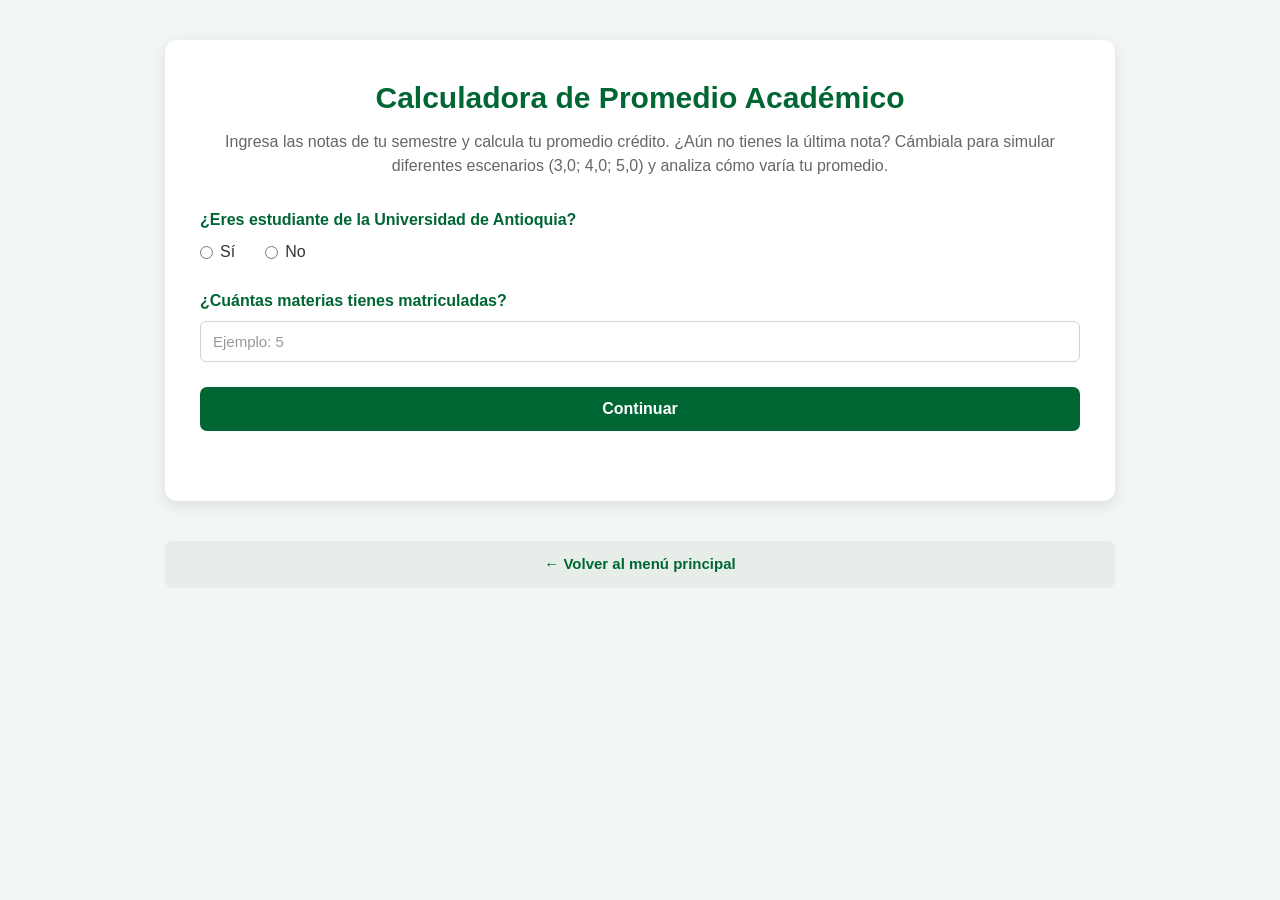
==== AppProm.html @ 08914092 "Add files via upload" ====
<!DOCTYPE html>
<html lang="es">

<head>
    <meta charset="UTF-8">
    <meta name="viewport" content="width=device-width, initial-scale=1.0">

    <title>Calculadora de Promedio Académico</title>

    <!-- Conexión con el archivo CSS -->
    <link rel="stylesheet" href="style.css">
</head>

<body>

    <div class="contenedor">

        <h1>Calculadora de Promedio Académico</h1>

        <p class="descripcion">
            Ingresa las notas de tu semestre y calcula tu promedio crédito. ¿Aún no tienes la última nota? Cámbiala para simular diferentes escenarios (3,0; 4,0; 5,0) y analiza cómo varía tu promedio.
        </p>


        <form id="formularioSemestre">


            <!-- ==========================================
                 ESTUDIANTE DE LA UDEA
                 ========================================== -->

            <div class="campo">

                <label>
                    ¿Eres estudiante de la Universidad de Antioquia?
                </label>

                <div class="opciones">

                    <label>
                        <input
                            type="radio"
                            name="estudianteUdeA"
                            value="si"
                            required
                        >
                        Sí
                    </label>

                    <label>
                        <input
                            type="radio"
                            name="estudianteUdeA"
                            value="no"
                        >
                        No
                    </label>

                </div>

            </div>


            <!-- ==========================================
                 PRIMER SEMESTRE
                 Solo aplica para estudiantes UdeA
                 ========================================== -->

            <div
                class="campo"
                id="campoPrimerSemestre"
                style="display: none;"
            >

                <label>
                    ¿Es tu primer semestre?
                </label>

                <div class="opciones">

                    <label>
                        <input
                            type="radio"
                            name="primerSemestre"
                            value="si"
                        >
                        Sí
                    </label>

                    <label>
                        <input
                            type="radio"
                            name="primerSemestre"
                            value="no"
                        >
                        No
                    </label>

                </div>

            </div>


            <!-- ==========================================
                 PROMEDIO DEL SEMESTRE ANTERIOR
                 Solo aplica si NO es primer semestre
                 ========================================== -->

            <div
                class="campo"
                id="campoPromedioAnterior"
                style="display: none;"
            >

                <label for="promedioAnterior">
                    ¿Cuál fue tu promedio del semestre anterior?
                </label>

                <input
                    type="number"
                    id="promedioAnterior"
                    name="promedioAnterior"
                    min="0"
                    max="5"
                    step="0.01"
                    placeholder="Ejemplo: 3.85"
                >

            </div>


            <!-- ==========================================
                 NÚMERO DE MATERIAS
                 ========================================== -->

            <div class="campo">

                <label for="cantidadMaterias">
                    ¿Cuántas materias tienes matriculadas?
                </label>

                <input
                    type="number"
                    id="cantidadMaterias"
                    name="cantidadMaterias"
                    min="1"
                    max="20"
                    placeholder="Ejemplo: 5"
                    required
                >

            </div>


            <!-- ==========================================
                 BOTÓN CONTINUAR
                 ========================================== -->

            <button type="submit">
                Continuar
            </button>

        </form>


        <!-- ==========================================
             INFORMACIÓN DE LAS MATERIAS
             ========================================== -->

        <div id="seccionMaterias"></div>


        <!-- ==========================================
             RESULTADO
             ========================================== -->

        <div id="resultado">

            <!--
                El contenido será generado por JavaScript.
                La situación académica se mostrará
                únicamente cuando el usuario sea estudiante UdeA.
            -->

            <div
                id="situacionAcademica"
                style="display: none;"
            >

                <h3>Situación académica</h3>

                <p id="textoSituacion"></p>

                <p class="nota-situacion">
                    Clasificación según criterios académicos
                    de la Universidad de Antioquia.
                </p>

            </div>

        </div>

    </div>


    <!-- ==========================================
         VOLVER AL MENÚ PRINCIPAL
         ========================================== -->

    <a
        href="../index.html"
        class="volver">
        ← Volver al menú principal
    </a>


    <!-- ==========================================
         CONEXIÓN CON JAVASCRIPT
         ========================================== -->

    <script src="app.js"></script>

</body>

</html>
---- style.css ----
/* =====================================================
   CONFIGURACIÓN GENERAL
   ===================================================== */

* {
    box-sizing: border-box;
    margin: 0;
    padding: 0;
}

body {
    font-family: Arial, Helvetica, sans-serif;
    background-color: #f3f7f4;
    color: #333333;
    line-height: 1.5;
}


/* =====================================================
   CONTENEDOR PRINCIPAL
   ===================================================== */

.contenedor {
    width: 92%;
    max-width: 950px;
    margin: 40px auto;
    padding: 35px;
    background-color: #ffffff;
    border-radius: 12px;
    box-shadow: 0 4px 15px rgba(0, 0, 0, 0.10);
}


/* =====================================================
   TÍTULO PRINCIPAL
   ===================================================== */

h1 {
    color: #006633;
    text-align: center;
    margin-bottom: 10px;
    font-size: 30px;
}

.descripcion {
    text-align: center;
    color: #666666;
    margin-bottom: 30px;
}


/* =====================================================
   FORMULARIO INICIAL
   ===================================================== */

.campo {
    margin-bottom: 25px;
}

.campo > label {
    display: block;
    font-weight: bold;
    color: #006633;
    margin-bottom: 8px;
}


/* =====================================================
   INPUTS GENERALES
   ===================================================== */

input[type="number"],
input[type="text"] {
    width: 100%;
    padding: 11px 12px;
    border: 1px solid #c9d8ce;
    border-radius: 6px;
    font-size: 15px;
    background-color: #ffffff;
    transition: border-color 0.2s, box-shadow 0.2s;
}

input[type="number"]:focus,
input[type="text"]:focus {
    outline: none;
    border-color: #006633;
    box-shadow: 0 0 0 3px rgba(0, 102, 51, 0.12);
}

input::placeholder {
    color: #999999;
}


/* =====================================================
   OPCIONES SÍ / NO
   ===================================================== */

.opciones {
    display: flex;
    gap: 30px;
    margin-top: 8px;
}

.opciones label {
    display: flex;
    align-items: center;
    gap: 7px;
    font-weight: normal;
    color: #333333;
    cursor: pointer;
}

.opciones input[type="radio"] {
    accent-color: #006633;
}


/* =====================================================
   BOTONES
   ===================================================== */

button {
    display: block;
    width: 100%;
    padding: 13px 20px;
    margin-top: 20px;
    border: none;
    border-radius: 7px;
    background-color: #006633;
    color: white;
    font-size: 16px;
    font-weight: bold;
    cursor: pointer;
    transition: background-color 0.2s, transform 0.1s;
}

button:hover {
    background-color: #004d26;
}

button:active {
    transform: scale(0.99);
}


/* =====================================================
   SECCIÓN DE MATERIAS
   ===================================================== */

#seccionMaterias {
    margin-top: 35px;
}

#seccionMaterias h2 {
    color: #006633;
    margin-bottom: 20px;
    padding-bottom: 8px;
    border-bottom: 2px solid #006633;
}


/* =====================================================
   CADA MATERIA
   ===================================================== */

.materia {
    display: grid;
    grid-template-columns:
        100px
        minmax(250px, 1fr)
        120px
        120px;

    column-gap: 15px;
    align-items: center;

    background-color: #f8fbf9;
    border: 1px solid #d5e4da;
    border-left: 5px solid #006633;
    border-radius: 8px;

    padding: 14px 16px;
    margin-bottom: 12px;
}


/* =====================================================
   TÍTULO DE LA MATERIA
   ===================================================== */

.materia h3 {
    color: #006633;
    font-size: 16px;
    margin: 0;

    grid-column: 1;
    grid-row: 1;
}


/* =====================================================
   ETIQUETAS
   ===================================================== */

.materia label {
    font-weight: bold;
    color: #444444;
    margin: 0;
}

.materia label:nth-of-type(1) {
    grid-column: 1;
    grid-row: 2;
}

.materia label:nth-of-type(2) {
    grid-column: 3;
    grid-row: 1;
}

.materia label:nth-of-type(3) {
    grid-column: 4;
    grid-row: 1;
}


/* =====================================================
   ORGANIZACIÓN DE LOS INPUTS
   ===================================================== */

.materia input:nth-of-type(1) {
    grid-column: 2;
    grid-row: 2;
}

.materia input:nth-of-type(2) {
    grid-column: 3;
    grid-row: 2;
}

.materia input:nth-of-type(3) {
    grid-column: 4;
    grid-row: 2;
}


/* =====================================================
   CAMPOS DE LAS MATERIAS
   ===================================================== */

.materia input {
    width: 100%;
    padding: 9px 10px;
    border: 1px solid #c9d8ce;
    border-radius: 5px;
    font-size: 14px;
    background-color: #ffffff;
}

.materia input:focus {
    outline: none;
    border-color: #006633;
    box-shadow:
        0 0 0 3px rgba(0, 102, 51, 0.10);
}


/* =====================================================
   BOTÓN CALCULAR
   ===================================================== */

#botonCalcular {
    background-color: #006633;
    margin-top: 25px;
}

#botonCalcular:hover {
    background-color: #004d26;
}


/* =====================================================
   RESULTADO
   ===================================================== */

#resultado {
    margin-top: 30px;
}

.resultado-promedio {
    background-color: #eaf5ee;
    border: 1px solid #b8d8c2;
    border-left: 5px solid #006633;
    border-radius: 8px;

    padding: 25px;
    text-align: center;
}

.resultado-promedio h2 {
    color: #006633;
    margin-bottom: 15px;
}

.resultado-promedio p {
    font-size: 19px;
    color: #333333;
}

.resultado-promedio strong {
    color: #006633;
}


/* =====================================================
   SITUACIÓN ACADÉMICA
   ===================================================== */

#situacionAcademica {
    margin-top: 20px;
    padding: 22px;

    background-color: #f8fbf9;
    border: 1px solid #c9d8ce;
    border-radius: 8px;

    text-align: center;
}

#situacionAcademica h3 {
    color: #006633;
    font-size: 21px;
    margin-bottom: 12px;
}

#textoSituacion {
    font-size: 22px;
    font-weight: bold;
    color: #006633;
    margin-bottom: 10px;
}

.nota-situacion {
    font-size: 13px;
    color: #777777;
}


/* =====================================================
   ESTILOS ESPECÍFICOS DE LAS SITUACIONES
   ===================================================== */

/* Sobresaliente */

.situacion-sobresaliente {
    border-left: 5px solid #006633;
    background-color: #eaf5ee;
}


/* Normal */

.situacion-normal {
    border-left: 5px solid #2d6a4f;
    background-color: #f0f6f2;
}


/* Período de Prueba */

.situacion-prueba {
    border-left: 5px solid #d98c00;
    background-color: #fff8e6;
}


/* Insuficiente */

.situacion-insuficiente {
    border-left: 5px solid #b3261e;
    background-color: #fceeee;
}


/* =====================================================
   BOTÓN VOLVER
   ===================================================== */

.volver {
    display: block;
    width: 92%;
    max-width: 950px;

    margin: 20px auto;
    padding: 12px;

    border-radius: 7px;

    background-color: #e7eee9;
    color: #006633;

    text-decoration: none;
    text-align: center;

    font-size: 15px;
    font-weight: bold;

    transition: 0.2s;
}

.volver:hover {
    background-color: #d8e5dd;
}


/* =====================================================
   CELULARES
   ===================================================== */

@media (max-width: 700px) {

    .contenedor {
        width: 94%;
        margin: 20px auto;
        padding: 20px;
    }

    h1 {
        font-size: 24px;
    }


    /* ---------------------------------------------
       MATERIAS EN PANTALLAS PEQUEÑAS
       --------------------------------------------- */

    .materia {
        grid-template-columns: 1fr 1fr;
        row-gap: 8px;
    }

    .materia h3 {
        grid-column: 1 / 3;
        grid-row: 1;
        margin-bottom: 5px;
    }

    .materia label:nth-of-type(1) {
        grid-column: 1 / 3;
        grid-row: 2;
    }

    .materia input:nth-of-type(1) {
        grid-column: 1 / 3;
        grid-row: 3;
    }

    .materia label:nth-of-type(2) {
        grid-column: 1;
        grid-row: 4;
    }

    .materia input:nth-of-type(2) {
        grid-column: 1;
        grid-row: 5;
    }

    .materia label:nth-of-type(3) {
        grid-column: 2;
        grid-row: 4;
    }

    .materia input:nth-of-type(3) {
        grid-column: 2;
        grid-row: 5;
    }


    /* ---------------------------------------------
       SITUACIÓN ACADÉMICA EN CELULAR
       --------------------------------------------- */

    #situacionAcademica {
        padding: 18px;
    }

    #situacionAcademica h3 {
        font-size: 19px;
    }

    #textoSituacion {
        font-size: 20px;
    }


    /* ---------------------------------------------
       BOTÓN VOLVER
       --------------------------------------------- */

    .volver {
        width: 94%;
    }
}
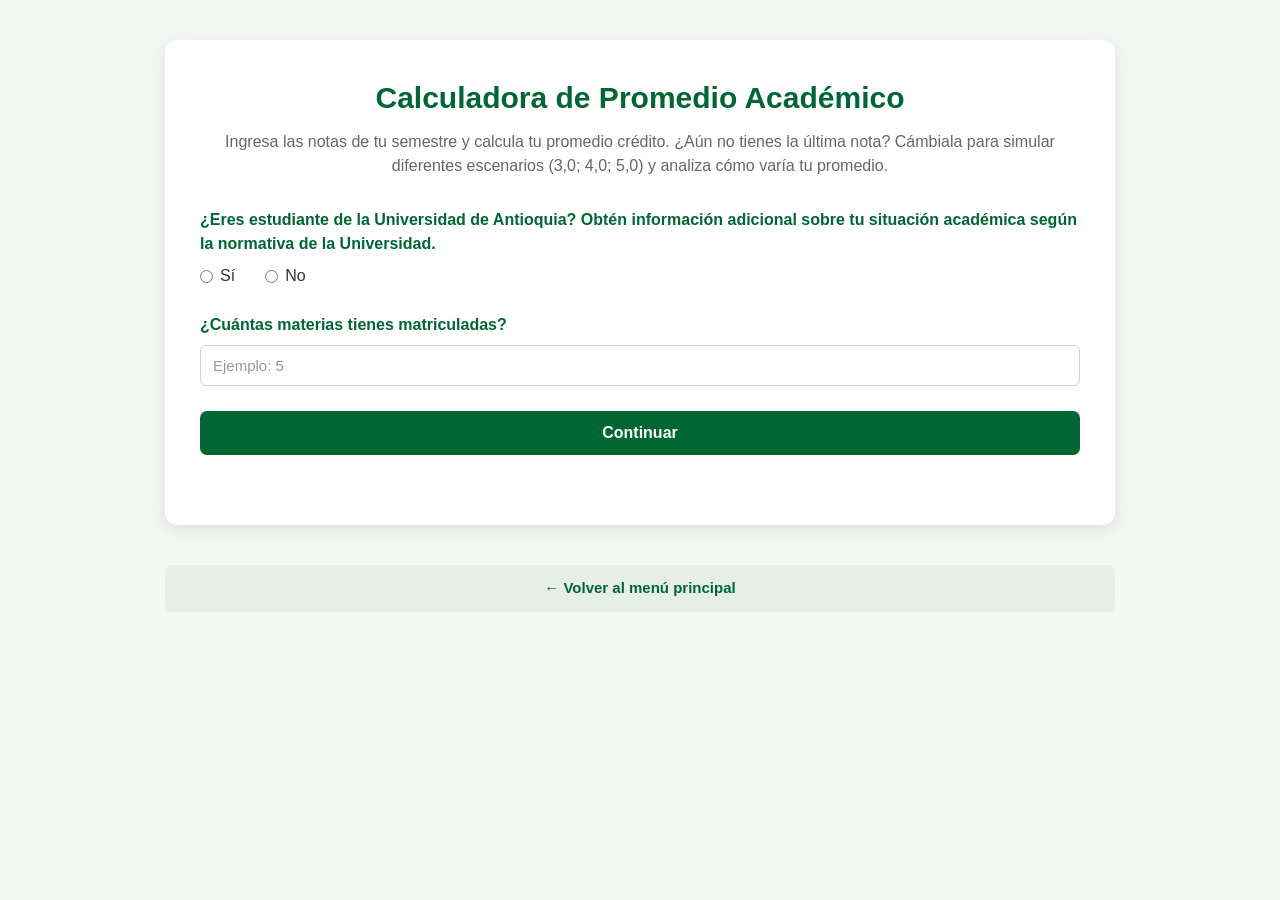
==== commit c15fb172: "Update AppProm.html" ====
--- a/AppProm.html
+++ b/AppProm.html
@@ -32,7 +32,7 @@
             <div class="campo">
 
                 <label>
-                    ¿Eres estudiante de la Universidad de Antioquia?
+                    ¿Eres estudiante de la Universidad de Antioquia? Obtén información adicional sobre tu situación académica según la normativa de la Universidad.
                 </label>
 
                 <div class="opciones">
@@ -208,7 +208,7 @@
          ========================================== -->
 
     <a
-        href="../index.html"
+        href="index.html"
         class="volver">
         ← Volver al menú principal
     </a>
@@ -222,4 +222,4 @@
 
 </body>
 
-</html>+</html>
